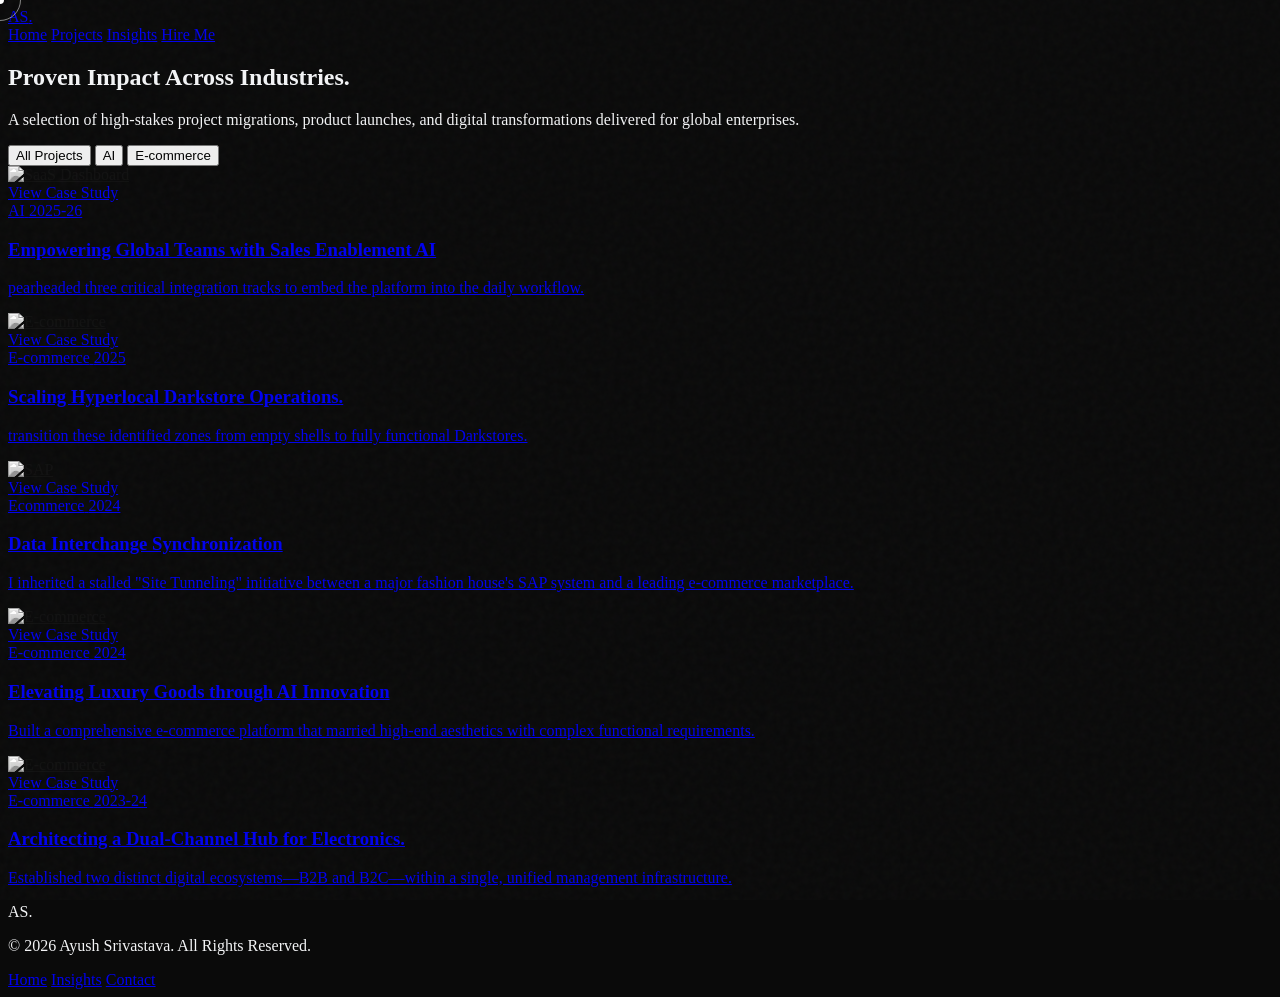
==== all_projects.html @ 6cc7351c "Add files via upload" ====
<!DOCTYPE html>
<html lang="en" class="scroll-smooth">
<head>
    <meta charset="UTF-8">
    <meta name="viewport" content="width=device-width, initial-scale=1.0">
    
    <!-- SEO METADATA -->
    <title>Projects | Ayush Srivastava Portfolio</title>
    <meta name="description" content="Explore the portfolio of Ayush Srivastava, featuring large-scale project management case studies in FinTech, Healthcare, and beyond.">
    <meta name="author" content="Ayush Srivastava">

    <!-- FONTS -->
    <link rel="preconnect" href="https://fonts.googleapis.com">
    <link rel="preconnect" href="https://fonts.gstatic.com" crossorigin>
    <link href="https://fonts.googleapis.com/css2?family=Outfit:wght@300;400;500;700&family=Playfair+Display:ital,wght@0,400;0,600;1,400&display=swap" rel="stylesheet">
    
    <!-- TAILWIND CSS -->
    <script src="https://cdn.tailwindcss.com"></script>
    
    <!-- ICONS -->
    <script src="https://unpkg.com/@phosphor-icons/web"></script>

    <script>
        tailwind.config = {
            theme: {
                extend: {
                    colors: {
                        'brand-dark': '#0a0a0a',
                        'brand-gray': '#1c1c1c',
                        'brand-accent': '#d4af37',
                        'brand-text': '#f3f4f6',
                        'brand-muted': '#9ca3af',
                    },
                    fontFamily: {
                        sans: ['Outfit', 'sans-serif'],
                        serif: ['Playfair Display', 'serif'],
                    },
                }
            }
        }
    </script>

    <style>
        body {
            background-color: #0a0a0a;
            color: #f3f4f6;
            cursor: none;
            overflow-x: hidden;
        }

        /* Reading Progress Bar */
        #progress-bar {
            position: fixed; top: 0; left: 0;
            height: 3px; background: #d4af37;
            width: 0%; z-index: 100;
            box-shadow: 0 0 10px #d4af37;
        }

        /* Custom Scrollbar */
        ::-webkit-scrollbar { width: 6px; }
        ::-webkit-scrollbar-track { background: #0a0a0a; }
        ::-webkit-scrollbar-thumb { background: #333; border-radius: 3px; }

        /* Custom Cursor */
        .cursor-dot, .cursor-outline {
            position: fixed; top: 0; left: 0;
            transform: translate(-50%, -50%);
            border-radius: 50%; z-index: 9999;
            pointer-events: none;
        }
        .cursor-dot { width: 8px; height: 8px; background-color: white; }
        .cursor-outline {
            width: 40px; height: 40px;
            border: 1px solid rgba(255, 255, 255, 0.5);
            transition: width 0.2s, height 0.2s, background-color 0.2s;
        }
        body.hovering .cursor-outline {
            width: 60px; height: 60px;
            background-color: rgba(212, 175, 55, 0.1);
            border-color: #d4af37;
        }

        /* Noise Overlay */
        .noise-overlay {
            position: fixed; top: 0; left: 0; width: 100%; height: 100%;
            pointer-events: none; z-index: 9000; opacity: 0.03;
            background-image: url("data:image/svg+xml,%3Csvg viewBox='0 0 200 200' xmlns='http://www.w3.org/2000/svg'%3E%3Cfilter id='noiseFilter'%3E%3CfeTurbulence type='fractalNoise' baseFrequency='0.65' numOctaves='3' stitchTiles='stitch'/%3E%3C/filter%3E%3Crect width='100%25' height='100%25' filter='url(%23noiseFilter)'/%3E%3C/svg%3E");
        }

        .reveal {
            opacity: 0; transform: translateY(20px);
            transition: all 0.8s cubic-bezier(0.5, 0, 0, 1);
        }
        .reveal.active { opacity: 1; transform: translateY(0); }

        .project-card:hover .project-image {
            transform: scale(1.05);
            filter: grayscale(0);
        }
        
        .project-image {
            transition: all 0.6s cubic-bezier(0.4, 0, 0.2, 1);
            filter: grayscale(1);
        }

        /* Filter Transitions */
        .project-card {
            transition: opacity 0.4s ease, transform 0.4s ease;
        }
        .project-card.hidden {
            display: none;
            opacity: 0;
            transform: scale(0.95);
        }
    </style>
</head>
<body class="antialiased">

    <div id="progress-bar"></div>
    <div class="noise-overlay"></div>
    <div class="cursor-dot"></div>
    <div class="cursor-outline"></div>

    <!-- Navigation -->
    <nav class="fixed w-full z-50 top-0 transition-all duration-300 border-b border-white/5 bg-brand-dark/80 backdrop-blur-md" id="navbar">
        <div class="max-w-7xl mx-auto px-6 py-4 flex justify-between items-center relative">
            <a href="index.html" class="text-2xl font-serif font-bold tracking-tight interactable">AS<span class="text-brand-accent">.</span></a>
            <div class="hidden md:flex items-center gap-8 text-sm uppercase tracking-widest font-light">
                <a href="index.html" class="hover:text-brand-accent transition-colors interactable">Home</a>
                <a href="#" class="text-brand-accent interactable">Projects</a>
                <a href="insights.html" class="hover:text-brand-accent transition-colors interactable">Insights</a>
                <a href="contact.html" class="hover:text-brand-accent transition-colors interactable border border-white/20 px-4 py-2 rounded-full">Hire Me</a>
            </div>
        </div>
    </nav>

    <main class="pt-32 pb-24">
        <!-- Header Section -->
        <section class="max-w-7xl mx-auto px-6 mb-16">
            <div class="max-w-3xl">
                <h1 class="text-5xl md:text-7xl font-serif mb-6 reveal">
                    Proven <span class="text-brand-accent italic">Impact</span> Across Industries.
                </h1>
                <p class="text-brand-muted text-lg font-light leading-relaxed reveal" style="transition-delay: 100ms;">
                    A selection of high-stakes project migrations, product launches, and digital transformations delivered for global enterprises.
                </p>
            </div>
        </section>

        <!-- Filters -->
        <section class="max-w-7xl mx-auto px-6 mb-12 reveal" style="transition-delay: 150ms;">
            <div id="filter-container" class="flex flex-wrap gap-4 border-b border-white/10 pb-6">
                <button data-filter="all" class="filter-btn text-xs uppercase tracking-widest px-6 py-2 rounded-full bg-brand-accent text-brand-dark font-bold interactable transition-all">All Projects</button>
                <button data-filter="ai" class="filter-btn text-xs uppercase tracking-widest px-6 py-2 rounded-full border border-white/10 hover:border-brand-accent text-brand-muted hover:text-brand-accent transition-all interactable">AI</button>
                <!-- <button data-filter="healthcare" class="filter-btn text-xs uppercase tracking-widest px-6 py-2 rounded-full border border-white/10 hover:border-brand-accent text-brand-muted hover:text-brand-accent transition-all interactable">Healthcare</button>
                <button data-filter="saas" class="filter-btn text-xs uppercase tracking-widest px-6 py-2 rounded-full border border-white/10 hover:border-brand-accent text-brand-muted hover:text-brand-accent transition-all interactable">SaaS</button> -->
                <button data-filter="ecommerce" class="filter-btn text-xs uppercase tracking-widest px-6 py-2 rounded-full border border-white/10 hover:border-brand-accent text-brand-muted hover:text-brand-accent transition-all interactable">E-commerce</button>
            </div>
        </section>

        <!-- Project Grid -->
        <section id="project-grid" class="max-w-7xl mx-auto px-6 grid md:grid-cols-2 lg:grid-cols-3 gap-8">
            
            <!-- Project 1 -->

            <a href="project4.html" data-category="ai" class="project-card group reveal block interactable" style="transition-delay: 300ms;">
                <div class="relative aspect-[4/3] rounded-2xl overflow-hidden border border-white/5 mb-6">
                    <img src="https://images.unsplash.com/photo-1460925895917-afdab827c52f?auto=format&fit=crop&q=80" alt="SaaS Dashboard" class="project-image w-full h-full object-cover">
                    <div class="absolute inset-0 bg-brand-dark/40 opacity-0 group-hover:opacity-100 transition-opacity flex items-center justify-center">
                        <span class="text-xs uppercase tracking-[0.3em] font-bold text-white border-b border-brand-accent pb-1">View Case Study</span>
                    </div>
                </div>
                <div class="space-y-2">
                    <div class="flex justify-between items-center">
                        <span class="text-[10px] text-brand-accent uppercase tracking-[0.2em] font-bold">AI</span>
                        <span class="text-[10px] text-brand-muted uppercase tracking-widest">2025-26</span>
                    </div>
                    <h3 class="text-2xl font-serif group-hover:text-brand-accent transition-colors">Empowering Global Teams with Sales Enablement AI</h3>
                    <p class="text-sm text-brand-muted font-light line-clamp-2">pearheaded three critical integration tracks to embed the platform into the daily workflow.</p>
                </div>
            </a>

            <!-- <a href="/projects/project1.html" data-category="ai" class="project-card group reveal block interactable" style="transition-delay: 200ms;">
                <div class="relative aspect-[4/3] rounded-2xl overflow-hidden border border-white/5 mb-6">
                    <img src="https://images.unsplash.com/photo-1551288049-bebda4e38f71?auto=format&fit=crop&q=80" alt="FinTech Migration" class="project-image w-full h-full object-cover">
                    <div class="absolute inset-0 bg-brand-dark/40 opacity-0 group-hover:opacity-100 transition-opacity flex items-center justify-center">
                        <span class="text-xs uppercase tracking-[0.3em] font-bold text-white border-b border-brand-accent pb-1">View Case Study</span>
                    </div>
                </div>
                <div class="space-y-2">
                    <div class="flex justify-between items-center">
                        <span class="text-[10px] text-brand-accent uppercase tracking-[0.2em] font-bold">AI</span>
                        <span class="text-[10px] text-brand-muted uppercase tracking-widest">2025</span>
                    </div>
                    <h3 class="text-2xl font-serif group-hover:text-brand-accent transition-colors">Scaling Revenue Growth with Intelligent Enablement</h3>
                    <p class="text-sm text-brand-muted font-light line-clamp-2">Lead the end-to-end implementation—from initial setup and MVP through to General Availability (GA) for our Sales and Customer Success teams.</p>
                </div>
            </a> -->

            <!-- Project 2 -->
            

            <!-- Project 3 -->
            <a href="project5.html" data-category="ecommerce" class="project-card group reveal block interactable" style="transition-delay: 350ms;">
                <div class="relative aspect-[4/3] rounded-2xl overflow-hidden border border-white/5 mb-6">
                    <img src="https://images.unsplash.com/photo-1586528116311-ad8dd3c8310d?auto=format&fit=crop&q=80" alt="E-commerce" class="project-image w-full h-full object-cover">
                    <div class="absolute inset-0 bg-brand-dark/40 opacity-0 group-hover:opacity-100 transition-opacity flex items-center justify-center">
                        <span class="text-xs uppercase tracking-[0.3em] font-bold text-white border-b border-brand-accent pb-1">View Case Study</span>
                    </div>
                </div>
                <div class="space-y-2">
                    <div class="flex justify-between items-center">
                        <span class="text-[10px] text-brand-accent uppercase tracking-[0.2em] font-bold">E-commerce</span>
                        <span class="text-[10px] text-brand-muted uppercase tracking-widest">2025</span>
                    </div>
                    <h3 class="text-2xl font-serif group-hover:text-brand-accent transition-colors">Scaling Hyperlocal Darkstore Operations.</h3>
                    <p class="text-sm text-brand-muted font-light line-clamp-2"> transition these identified zones from empty shells to fully functional Darkstores.</p>
                </div>
            </a>

            <!-- Project 5 -->
            

            <a href="project3.html" data-category="ecommerce" class="project-card group reveal block interactable" style="transition-delay: 250ms;">
                <div class="relative aspect-[4/3] rounded-2xl overflow-hidden border border-white/5 mb-6">
                    <img src="https://plus.unsplash.com/premium_photo-1740363268539-cd9093c3b5d1?q=80&w=1170&auto=format&fit=crop&ixlib=rb-4.1.0&ixid=M3wxMjA3fDB8MHxwaG90by1wYWdlfHx8fGVufDB8fHx8fA%3D%3D" alt="SAP" class="project-image w-full h-full object-cover">
                    <div class="absolute inset-0 bg-brand-dark/40 opacity-0 group-hover:opacity-100 transition-opacity flex items-center justify-center">
                        <span class="text-xs uppercase tracking-[0.3em] font-bold text-white border-b border-brand-accent pb-1">View Case Study</span>
                    </div>
                </div>
                <div class="space-y-2">
                    <div class="flex justify-between items-center">
                        <span class="text-[10px] text-brand-accent uppercase tracking-[0.2em] font-bold">Ecommerce</span>
                        <span class="text-[10px] text-brand-muted uppercase tracking-widest">2024</span>
                    </div>
                    <h3 class="text-2xl font-serif group-hover:text-brand-accent transition-colors">Data Interchange Synchronization</h3>
                    <p class="text-sm text-brand-muted font-light line-clamp-2"> I inherited a stalled "Site Tunneling" initiative between a major fashion house's SAP system and a leading e-commerce marketplace.</p>
                </div>
            </a>

           

            <a href="project8.html" data-category="ecommerce" class="project-card group reveal block interactable" style="transition-delay: 350ms;">
                <div class="relative aspect-[4/3] rounded-2xl overflow-hidden border border-white/5 mb-6">
                    <img src="https://images.unsplash.com/photo-1515562141207-7a88fb7ce338?auto=format&fit=crop&q=80" alt="E-commerce" class="project-image w-full h-full object-cover">
                    <div class="absolute inset-0 bg-brand-dark/40 opacity-0 group-hover:opacity-100 transition-opacity flex items-center justify-center">
                        <span class="text-xs uppercase tracking-[0.3em] font-bold text-white border-b border-brand-accent pb-1">View Case Study</span>
                    </div>
                </div>
                <div class="space-y-2">
                    <div class="flex justify-between items-center">
                        <span class="text-[10px] text-brand-accent uppercase tracking-[0.2em] font-bold">E-commerce</span>
                        <span class="text-[10px] text-brand-muted uppercase tracking-widest">2024</span>
                    </div>
                    <h3 class="text-2xl font-serif group-hover:text-brand-accent transition-colors">Elevating Luxury Goods through AI Innovation</h3>
                    <p class="text-sm text-brand-muted font-light line-clamp-2">Built a comprehensive e-commerce platform that married high-end aesthetics with complex functional requirements.</p>
                </div>
            </a>


            <!-- Project 6 -->
            <a href="project6.html" data-category="ecommerce" class="project-card group reveal block interactable" style="transition-delay: 350ms;">
                <div class="relative aspect-[4/3] rounded-2xl overflow-hidden border border-white/5 mb-6">
                    <img src="https://images.unsplash.com/photo-1551288049-bebda4e38f71?auto=format&fit=crop&q=80" alt="E-commerce" class="project-image w-full h-full object-cover">
                    <div class="absolute inset-0 bg-brand-dark/40 opacity-0 group-hover:opacity-100 transition-opacity flex items-center justify-center">
                        <span class="text-xs uppercase tracking-[0.3em] font-bold text-white border-b border-brand-accent pb-1">View Case Study</span>
                    </div>
                </div>
                <div class="space-y-2">
                    <div class="flex justify-between items-center">
                        <span class="text-[10px] text-brand-accent uppercase tracking-[0.2em] font-bold">E-commerce</span>
                        <span class="text-[10px] text-brand-muted uppercase tracking-widest">2023-24</span>
                    </div>
                    <h3 class="text-2xl font-serif group-hover:text-brand-accent transition-colors">Architecting a Dual-Channel Hub for Electronics.</h3>
                    <p class="text-sm text-brand-muted font-light line-clamp-2">Established two distinct digital ecosystems—B2B and B2C—within a single, unified management infrastructure.</p>
                </div>
            </a>

            <!-- Project 8 -->
            

            <!-- Project 9 -->
            <!-- <a href="/projects/project5.html" data-category="ecommerce" class="project-card group reveal block interactable" style="transition-delay: 350ms;">
                <div class="relative aspect-[4/3] rounded-2xl overflow-hidden border border-white/5 mb-6">
                    <img src="https://images.unsplash.com/photo-1557821552-17105176677c?auto=format&fit=crop&q=80" alt="E-commerce" class="project-image w-full h-full object-cover">
                    <div class="absolute inset-0 bg-brand-dark/40 opacity-0 group-hover:opacity-100 transition-opacity flex items-center justify-center">
                        <span class="text-xs uppercase tracking-[0.3em] font-bold text-white border-b border-brand-accent pb-1">View Case Study</span>
                    </div>
                </div>
                <div class="space-y-2">
                    <div class="flex justify-between items-center">
                        <span class="text-[10px] text-brand-accent uppercase tracking-[0.2em] font-bold">E-commerce</span>
                        <span class="text-[10px] text-brand-muted uppercase tracking-widest">2022</span>
                    </div>
                    <h3 class="text-2xl font-serif group-hover:text-brand-accent transition-colors">Omnichannel Logistics Engine</h3>
                    <p class="text-sm text-brand-muted font-light line-clamp-2">Optimizing supply chain logic to improve last-mile delivery times by 22%.</p>
                </div>
            </a> -->

        </section>
    </main>

    <!-- Footer -->
    <footer class="border-t border-white/10 py-12 bg-black relative z-10">
        <div class="max-w-7xl mx-auto px-6 flex flex-col md:flex-row justify-between items-center gap-6">
            <div class="flex flex-col items-center md:items-start gap-4">
                <div class="text-2xl font-serif font-bold tracking-tight">AS<span class="text-brand-accent">.</span></div>
                <div class="flex gap-5">
                    <a href="https://www.linkedin.com/in/ayushh-srrivastava" target="_blank" class="text-brand-muted hover:text-brand-accent transition-colors interactable text-xl"><i class="ph ph-linkedin-logo"></i></a>
                    <a href="https://instagram.com/ayushh.info" target="_blank" class="text-brand-muted hover:text-brand-accent transition-colors interactable text-xl"><i class="ph ph-instagram-logo"></i></a>
                    <a href="https://wa.me/917310106555" target="_blank" class="text-brand-muted hover:text-brand-accent transition-colors interactable text-xl"><i class="ph ph-whatsapp-logo"></i></a>
                </div>
            </div>
            <div class="text-brand-muted text-sm text-center md:text-right">
                <p>&copy; 2026 Ayush Srivastava. All Rights Reserved.</p>
                <div class="flex gap-4 justify-center md:justify-end mt-2">
                    <a href="index.html" class="hover:text-brand-accent transition-colors">Home</a>
                    <a href="insights.html" class="hover:text-brand-accent transition-colors">Insights</a>
                    <a href="contact.html" class="hover:text-brand-accent transition-colors">Contact</a>
                </div>
            </div>
        </div>
    </footer>

    <script>
        document.addEventListener('DOMContentLoaded', () => {
            
            // 1. Progress Bar Logic
            window.addEventListener('scroll', () => {
                const winScroll = document.body.scrollTop || document.documentElement.scrollTop;
                const height = document.documentElement.scrollHeight - document.documentElement.clientHeight;
                const scrolled = (winScroll / height) * 100;
                document.getElementById("progress-bar").style.width = scrolled + "%";
            });

            // 2. Custom Cursor
            const cursorDot = document.querySelector('.cursor-dot');
            const cursorOutline = document.querySelector('.cursor-outline');
            const interactables = document.querySelectorAll('.interactable, a, button');

            window.addEventListener('mousemove', (e) => {
                const posX = e.clientX;
                const posY = e.clientY;
                cursorDot.style.left = `${posX}px`;
                cursorDot.style.top = `${posY}px`;
                cursorOutline.animate({ left: `${posX}px`, top: `${posY}px` }, { duration: 500, fill: "forwards" });
            });

            interactables.forEach(el => {
                el.addEventListener('mouseenter', () => document.body.classList.add('hovering'));
                el.addEventListener('mouseleave', () => document.body.classList.remove('hovering'));
            });

            // 3. Scroll Reveal
            const revealElements = document.querySelectorAll('.reveal');
            const revealObserver = new IntersectionObserver((entries) => {
                entries.forEach(entry => {
                    if (entry.isIntersecting) {
                        entry.target.classList.add('active');
                    }
                });
            }, { threshold: 0.1 });
            revealElements.forEach(el => revealObserver.observe(el));

            // 4. Filtering Logic
            const filterButtons = document.querySelectorAll('.filter-btn');
            const projectCards = document.querySelectorAll('.project-card');

            filterButtons.forEach(btn => {
                btn.addEventListener('click', () => {
                    const filterValue = btn.getAttribute('data-filter');

                    // Update button active states
                    filterButtons.forEach(b => {
                        b.classList.remove('bg-brand-accent', 'text-brand-dark', 'font-bold');
                        b.classList.add('border', 'border-white/10', 'text-brand-muted');
                    });
                    btn.classList.add('bg-brand-accent', 'text-brand-dark', 'font-bold');
                    btn.classList.remove('border', 'border-white/10', 'text-brand-muted');

                    // Filter cards
                    projectCards.forEach(card => {
                        const category = card.getAttribute('data-category');
                        
                        if (filterValue === 'all' || category === filterValue) {
                            card.classList.remove('hidden');
                            // Re-trigger reveal animation if hidden before
                            setTimeout(() => {
                                card.style.opacity = '1';
                                card.style.transform = 'scale(1)';
                            }, 50);
                        } else {
                            card.classList.add('hidden');
                        }
                    });
                });
            });
        });
    </script>
</body>
</html>
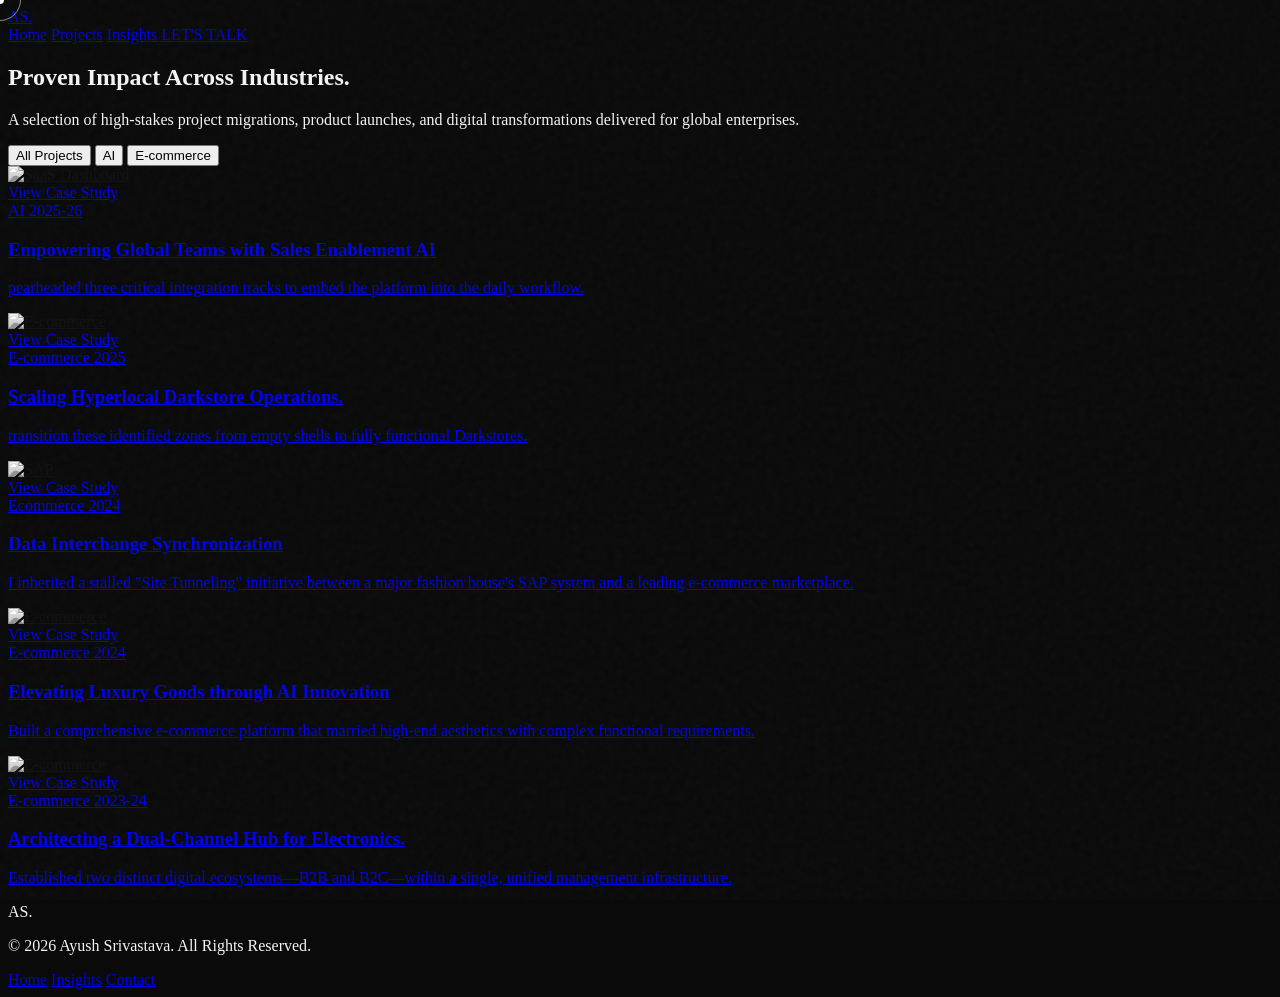
==== commit 1b1da596: "Update all_projects.html" ====
--- a/all_projects.html
+++ b/all_projects.html
@@ -13,6 +13,11 @@
     <link rel="preconnect" href="https://fonts.googleapis.com">
     <link rel="preconnect" href="https://fonts.gstatic.com" crossorigin>
     <link href="https://fonts.googleapis.com/css2?family=Outfit:wght@300;400;500;700&family=Playfair+Display:ital,wght@0,400;0,600;1,400&display=swap" rel="stylesheet">
+
+    <link rel="canonical" href="https://ayushhsrrivastava.github.io/all_projects.html">
+
+    <link rel="icon" type="image/png" sizes="48x48" href="/favicon.png">
+    <link rel="shortcut icon" href="/favicon.png">
     
     <!-- TAILWIND CSS -->
     <script src="https://cdn.tailwindcss.com"></script>
@@ -129,7 +134,7 @@
                 <a href="index.html" class="hover:text-brand-accent transition-colors interactable">Home</a>
                 <a href="#" class="text-brand-accent interactable">Projects</a>
                 <a href="insights.html" class="hover:text-brand-accent transition-colors interactable">Insights</a>
-                <a href="contact.html" class="hover:text-brand-accent transition-colors interactable border border-white/20 px-4 py-2 rounded-full">Hire Me</a>
+                <a href="contact.html" class="hover:text-brand-accent transition-colors interactable border border-white/20 px-4 py-2 rounded-full">LET'S TALK</a>
             </div>
         </div>
     </nav>
@@ -398,4 +403,4 @@
         });
     </script>
 </body>
-</html>+</html>
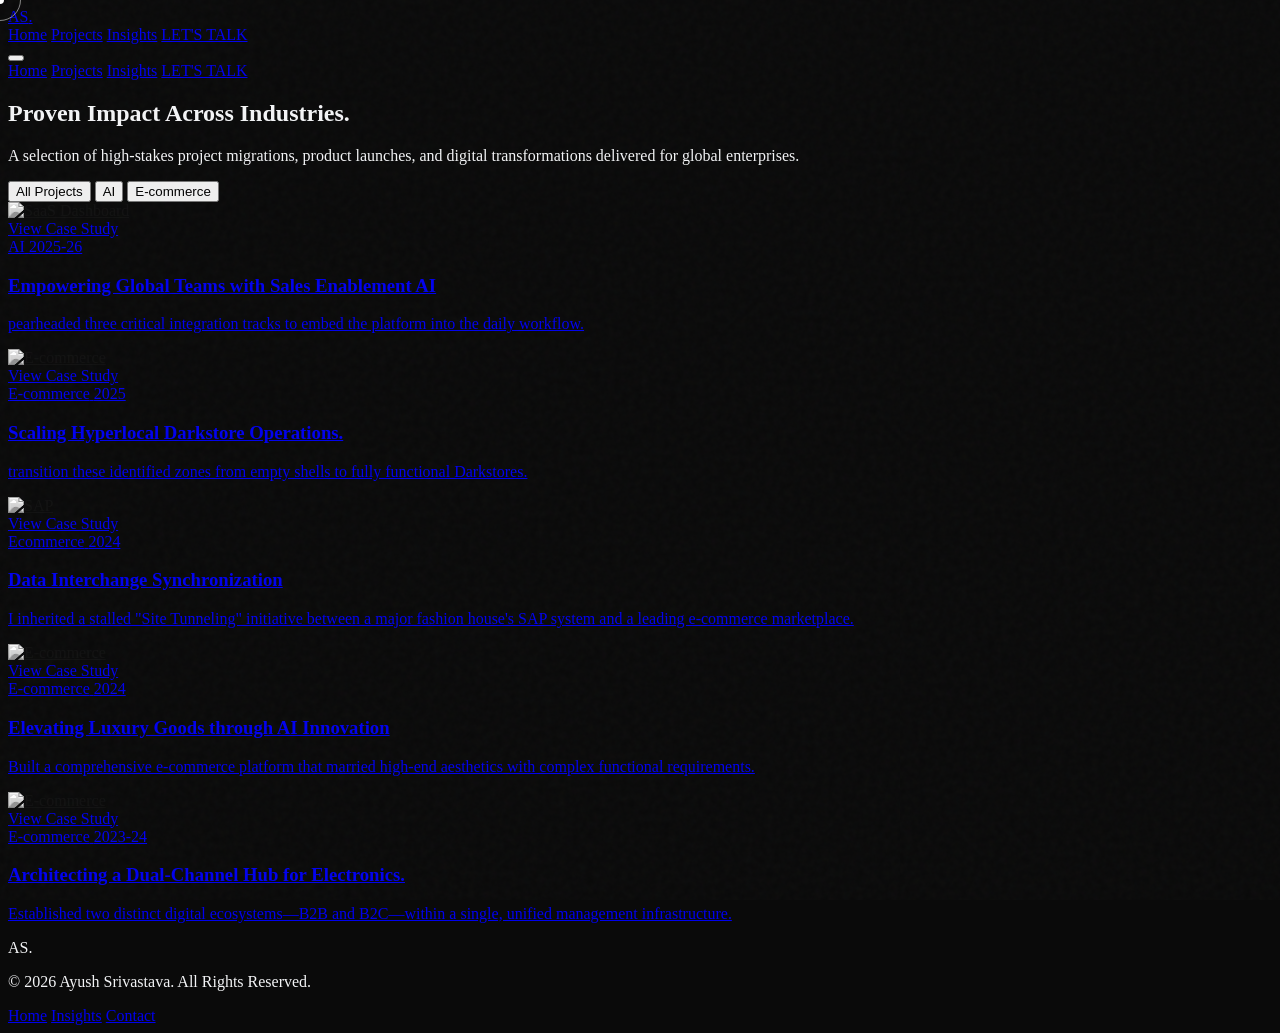
==== commit 850308c6: "Update all_projects.html" ====
--- a/all_projects.html
+++ b/all_projects.html
@@ -130,12 +130,25 @@
     <nav class="fixed w-full z-50 top-0 transition-all duration-300 border-b border-white/5 bg-brand-dark/80 backdrop-blur-md" id="navbar">
         <div class="max-w-7xl mx-auto px-6 py-4 flex justify-between items-center relative">
             <a href="index.html" class="text-2xl font-serif font-bold tracking-tight interactable">AS<span class="text-brand-accent">.</span></a>
+            
             <div class="hidden md:flex items-center gap-8 text-sm uppercase tracking-widest font-light">
                 <a href="index.html" class="hover:text-brand-accent transition-colors interactable">Home</a>
                 <a href="#" class="text-brand-accent interactable">Projects</a>
                 <a href="insights.html" class="hover:text-brand-accent transition-colors interactable">Insights</a>
                 <a href="contact.html" class="hover:text-brand-accent transition-colors interactable border border-white/20 px-4 py-2 rounded-full">LET'S TALK</a>
             </div>
+    
+            <button id="menu-btn" class="md:hidden flex flex-col gap-1.5 z-50 focus:outline-none">
+                <span class="w-6 h-0.5 bg-white transition-all duration-300" id="line1"></span>
+                <span class="w-6 h-0.5 bg-white transition-all duration-300" id="line2"></span>
+            </button>
+        </div>
+    
+        <div id="mobile-menu" class="fixed inset-0 bg-brand-dark/95 backdrop-blur-xl flex flex-col items-center justify-center gap-8 text-xl uppercase tracking-[0.2em] font-light transition-all duration-500 opacity-0 pointer-events-none translate-y-[-10px]">
+            <a href="index.html" class="hover:text-brand-accent transition-colors">Home</a>
+            <a href="#" class="text-brand-accent">Projects</a>
+            <a href="insights.html" class="hover:text-brand-accent transition-colors">Insights</a>
+            <a href="contact.html" class="mt-4 border border-white/20 px-8 py-3 rounded-full hover:bg-white hover:text-brand-dark transition-all">LET'S TALK</a>
         </div>
     </nav>
 
@@ -354,6 +367,25 @@
             interactables.forEach(el => {
                 el.addEventListener('mouseenter', () => document.body.classList.add('hovering'));
                 el.addEventListener('mouseleave', () => document.body.classList.remove('hovering'));
+            });
+
+            const menuBtn = document.getElementById('menu-btn');
+            const mobileMenu = document.getElementById('mobile-menu');
+            const line1 = document.getElementById('line1');
+            const line2 = document.getElementById('line2');
+            
+            menuBtn.addEventListener('click', () => {
+                // Toggle Menu Visibility
+                mobileMenu.classList.toggle('opacity-0');
+                mobileMenu.classList.toggle('pointer-events-none');
+                mobileMenu.classList.toggle('translate-y-[-10px]');
+                mobileMenu.classList.toggle('translate-y-0');
+            
+                // Animate Hamburger to X
+                line1.classList.toggle('rotate-45');
+                line1.classList.toggle('translate-y-[4px]');
+                line2.classList.toggle('-rotate-45');
+                line2.classList.toggle('-translate-y-[4px]');
             });
 
             // 3. Scroll Reveal
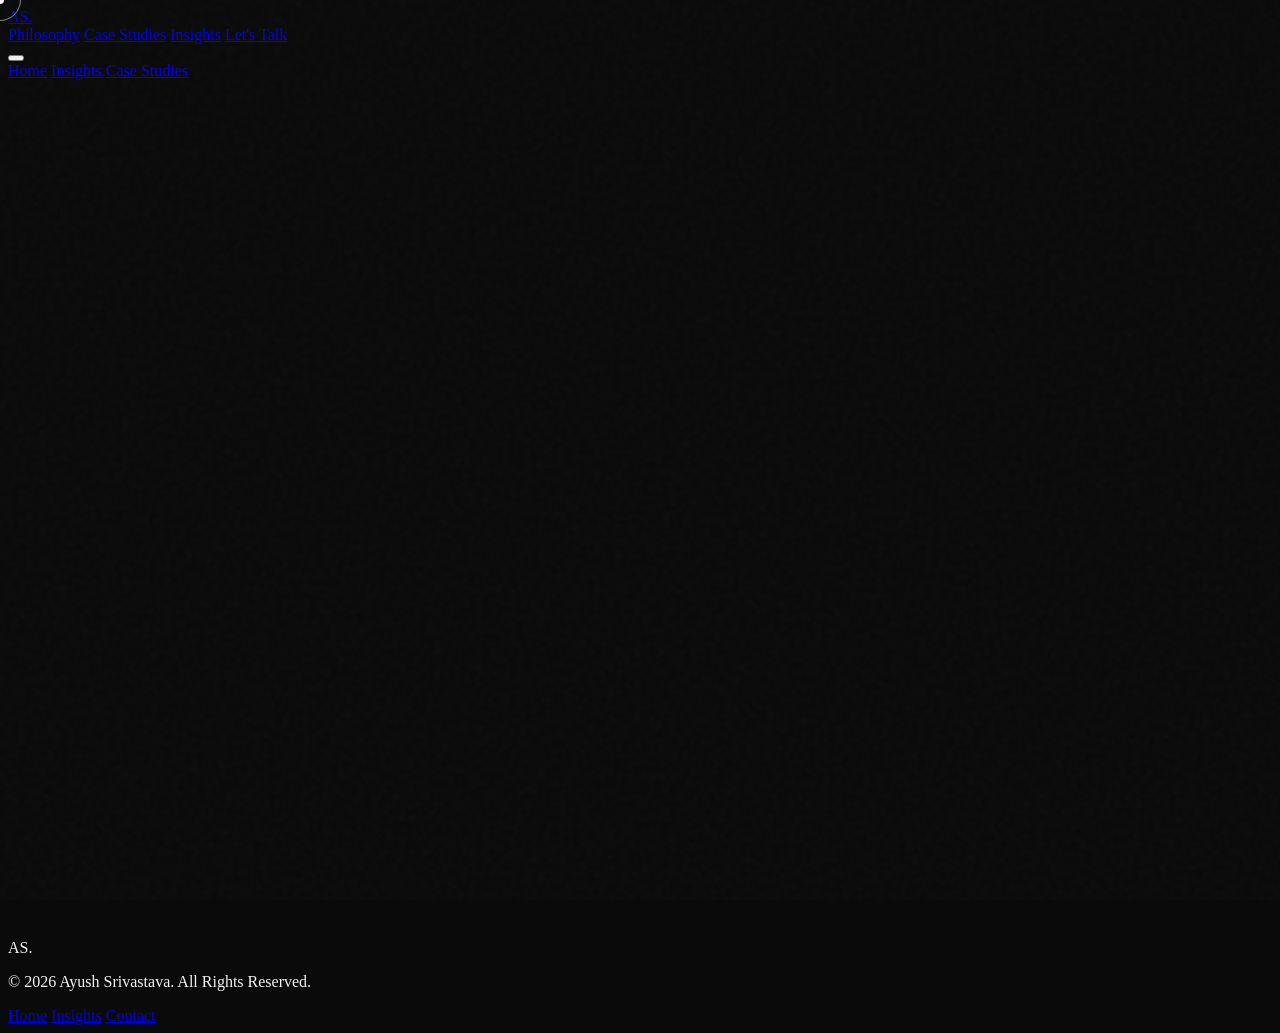
==== commit 434f87ec: "Update all_projects.html" ====
--- a/all_projects.html
+++ b/all_projects.html
@@ -127,28 +127,28 @@
     <div class="cursor-outline"></div>
 
     <!-- Navigation -->
-    <nav class="fixed w-full z-50 top-0 transition-all duration-300 border-b border-white/5 bg-brand-dark/80 backdrop-blur-md" id="navbar">
-        <div class="max-w-7xl mx-auto px-6 py-4 flex justify-between items-center relative">
+    <nav class="fixed w-full z-50 top-0 transition-all duration-300" id="navbar">
+        <div class="absolute inset-0 bg-brand-dark/80 backdrop-blur-md border-b border-white/5"></div>
+        <div class="max-w-7xl mx-auto px-6 py-4 relative flex justify-between items-center">
             <a href="index.html" class="text-2xl font-serif font-bold tracking-tight interactable">AS<span class="text-brand-accent">.</span></a>
             
-            <div class="hidden md:flex items-center gap-8 text-sm uppercase tracking-widest font-light">
-                <a href="index.html" class="hover:text-brand-accent transition-colors interactable">Home</a>
-                <a href="#" class="text-brand-accent interactable">Projects</a>
-                <a href="insights.html" class="hover:text-brand-accent transition-colors interactable">Insights</a>
-                <a href="contact.html" class="hover:text-brand-accent transition-colors interactable border border-white/20 px-4 py-2 rounded-full">LET'S TALK</a>
+            <div class="hidden md:flex space-x-8 text-sm uppercase tracking-widest font-light">
+                <a href="index.html#about" class="hover:text-brand-accent transition-colors interactable">Philosophy</a>
+                <a href="#" class="text-brand-accent interactable">Case Studies</a> <!-- Active State -->
+                <a href="insights.html" class="hover:text-brand-accent transition-colors interactable">Insights</a> 
+                <a href="contact.html" class="px-5 py-2 border border-white/20 rounded-full hover:bg-brand-accent hover:text-brand-dark hover:border-brand-accent transition-all interactable">Let's Talk</a>
             </div>
-    
-            <button id="menu-btn" class="md:hidden flex flex-col gap-1.5 z-50 focus:outline-none">
-                <span class="w-6 h-0.5 bg-white transition-all duration-300" id="line1"></span>
-                <span class="w-6 h-0.5 bg-white transition-all duration-300" id="line2"></span>
+
+            <!-- Mobile Menu Toggle -->
+            <button class="md:hidden text-2xl interactable" onclick="document.getElementById('mobile-menu').classList.toggle('hidden')">
+                <i class="ph ph-list"></i>
             </button>
         </div>
-    
-        <div id="mobile-menu" class="fixed inset-0 bg-brand-dark/95 backdrop-blur-xl flex flex-col items-center justify-center gap-8 text-xl uppercase tracking-[0.2em] font-light transition-all duration-500 opacity-0 pointer-events-none translate-y-[-10px]">
-            <a href="index.html" class="hover:text-brand-accent transition-colors">Home</a>
-            <a href="#" class="text-brand-accent">Projects</a>
-            <a href="insights.html" class="hover:text-brand-accent transition-colors">Insights</a>
-            <a href="contact.html" class="mt-4 border border-white/20 px-8 py-3 rounded-full hover:bg-white hover:text-brand-dark transition-all">LET'S TALK</a>
+        
+        <div id="mobile-menu" class="hidden md:hidden absolute w-full bg-brand-dark border-b border-white/10 p-6 flex flex-col space-y-4">
+            <a href="index.html" class="text-lg">Home</a>
+            <a href="insights.html" class="text-lg">Insights</a>
+            <a href="#" class="text-brand-accent">Case Studies</a>
         </div>
     </nav>
 
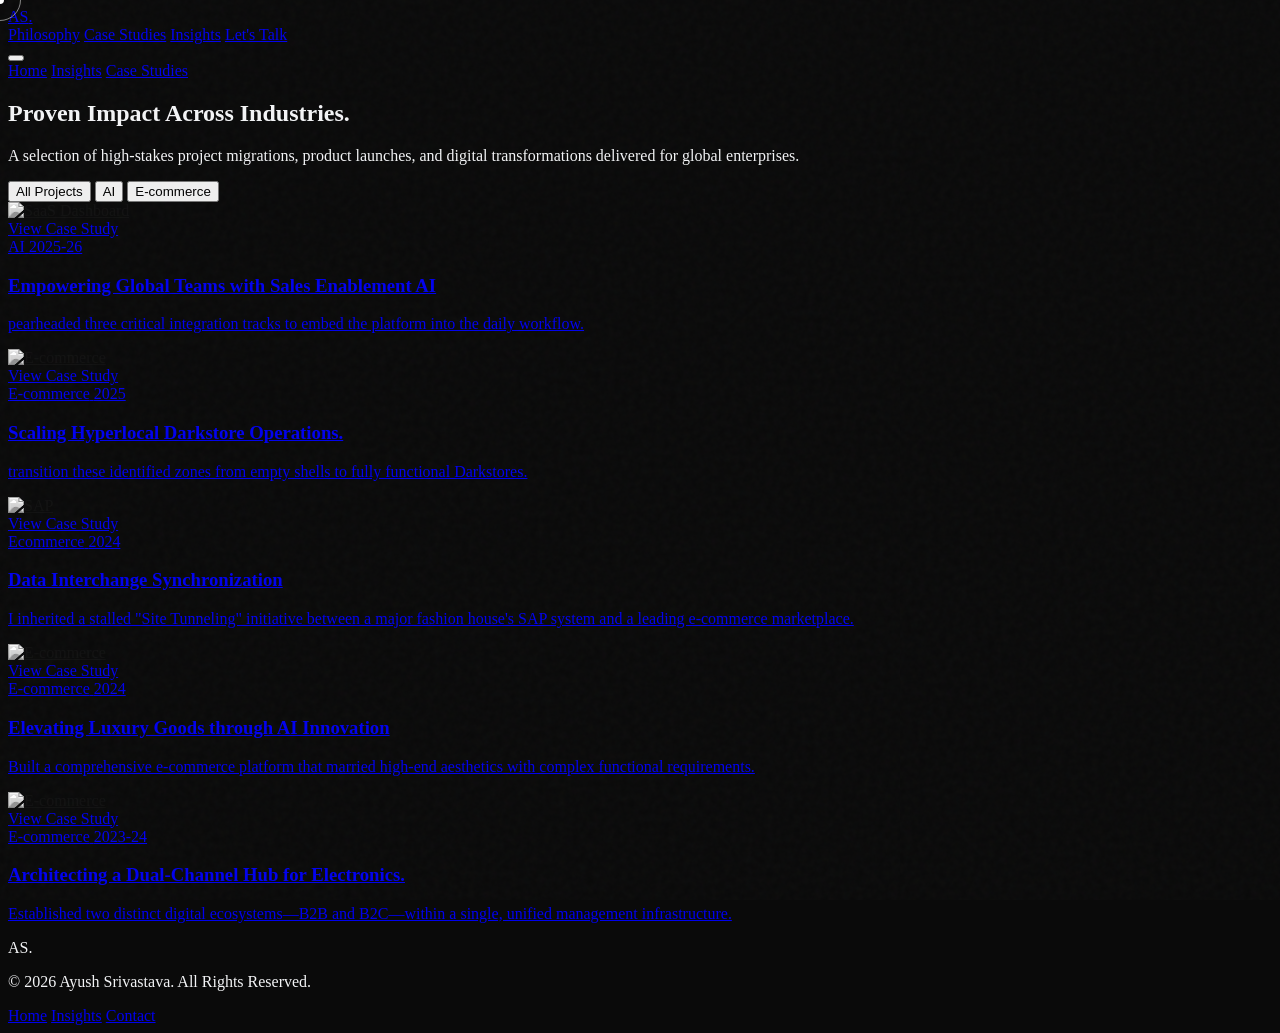
==== commit df6b7f18: "Update all_projects.html" ====
--- a/all_projects.html
+++ b/all_projects.html
@@ -369,24 +369,7 @@
                 el.addEventListener('mouseleave', () => document.body.classList.remove('hovering'));
             });
 
-            const menuBtn = document.getElementById('menu-btn');
-            const mobileMenu = document.getElementById('mobile-menu');
-            const line1 = document.getElementById('line1');
-            const line2 = document.getElementById('line2');
-            
-            menuBtn.addEventListener('click', () => {
-                // Toggle Menu Visibility
-                mobileMenu.classList.toggle('opacity-0');
-                mobileMenu.classList.toggle('pointer-events-none');
-                mobileMenu.classList.toggle('translate-y-[-10px]');
-                mobileMenu.classList.toggle('translate-y-0');
-            
-                // Animate Hamburger to X
-                line1.classList.toggle('rotate-45');
-                line1.classList.toggle('translate-y-[4px]');
-                line2.classList.toggle('-rotate-45');
-                line2.classList.toggle('-translate-y-[4px]');
-            });
+            
 
             // 3. Scroll Reveal
             const revealElements = document.querySelectorAll('.reveal');
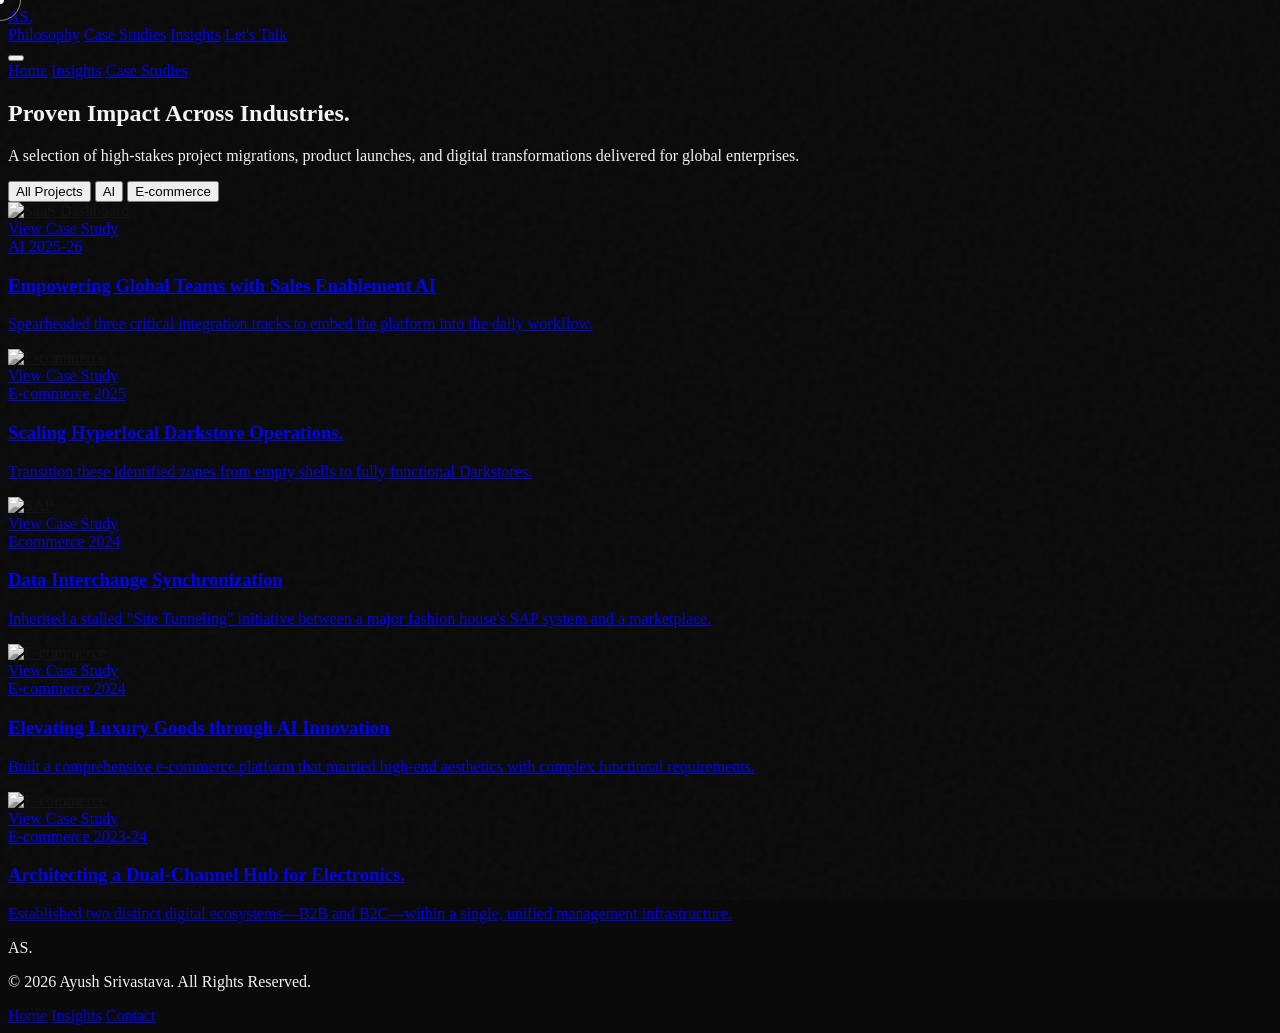
==== commit d76afe18: "Update all_projects.html" ====
--- a/all_projects.html
+++ b/all_projects.html
@@ -113,7 +113,7 @@
             transition: opacity 0.4s ease, transform 0.4s ease;
         }
         .project-card.hidden {
-            display: none;
+            display: none !important;
             opacity: 0;
             transform: scale(0.95);
         }
@@ -134,12 +134,11 @@
             
             <div class="hidden md:flex space-x-8 text-sm uppercase tracking-widest font-light">
                 <a href="index.html#about" class="hover:text-brand-accent transition-colors interactable">Philosophy</a>
-                <a href="#" class="text-brand-accent interactable">Case Studies</a> <!-- Active State -->
+                <a href="#" class="text-brand-accent interactable">Case Studies</a> 
                 <a href="insights.html" class="hover:text-brand-accent transition-colors interactable">Insights</a> 
                 <a href="contact.html" class="px-5 py-2 border border-white/20 rounded-full hover:bg-brand-accent hover:text-brand-dark hover:border-brand-accent transition-all interactable">Let's Talk</a>
             </div>
 
-            <!-- Mobile Menu Toggle -->
             <button class="md:hidden text-2xl interactable" onclick="document.getElementById('mobile-menu').classList.toggle('hidden')">
                 <i class="ph ph-list"></i>
             </button>
@@ -170,8 +169,6 @@
             <div id="filter-container" class="flex flex-wrap gap-4 border-b border-white/10 pb-6">
                 <button data-filter="all" class="filter-btn text-xs uppercase tracking-widest px-6 py-2 rounded-full bg-brand-accent text-brand-dark font-bold interactable transition-all">All Projects</button>
                 <button data-filter="ai" class="filter-btn text-xs uppercase tracking-widest px-6 py-2 rounded-full border border-white/10 hover:border-brand-accent text-brand-muted hover:text-brand-accent transition-all interactable">AI</button>
-                <!-- <button data-filter="healthcare" class="filter-btn text-xs uppercase tracking-widest px-6 py-2 rounded-full border border-white/10 hover:border-brand-accent text-brand-muted hover:text-brand-accent transition-all interactable">Healthcare</button>
-                <button data-filter="saas" class="filter-btn text-xs uppercase tracking-widest px-6 py-2 rounded-full border border-white/10 hover:border-brand-accent text-brand-muted hover:text-brand-accent transition-all interactable">SaaS</button> -->
                 <button data-filter="ecommerce" class="filter-btn text-xs uppercase tracking-widest px-6 py-2 rounded-full border border-white/10 hover:border-brand-accent text-brand-muted hover:text-brand-accent transition-all interactable">E-commerce</button>
             </div>
         </section>
@@ -180,7 +177,6 @@
         <section id="project-grid" class="max-w-7xl mx-auto px-6 grid md:grid-cols-2 lg:grid-cols-3 gap-8">
             
             <!-- Project 1 -->
-
             <a href="project4.html" data-category="ai" class="project-card group reveal block interactable" style="transition-delay: 300ms;">
                 <div class="relative aspect-[4/3] rounded-2xl overflow-hidden border border-white/5 mb-6">
                     <img src="https://images.unsplash.com/photo-1460925895917-afdab827c52f?auto=format&fit=crop&q=80" alt="SaaS Dashboard" class="project-image w-full h-full object-cover">
@@ -194,31 +190,11 @@
                         <span class="text-[10px] text-brand-muted uppercase tracking-widest">2025-26</span>
                     </div>
                     <h3 class="text-2xl font-serif group-hover:text-brand-accent transition-colors">Empowering Global Teams with Sales Enablement AI</h3>
-                    <p class="text-sm text-brand-muted font-light line-clamp-2">pearheaded three critical integration tracks to embed the platform into the daily workflow.</p>
-                </div>
-            </a>
-
-            <!-- <a href="/projects/project1.html" data-category="ai" class="project-card group reveal block interactable" style="transition-delay: 200ms;">
-                <div class="relative aspect-[4/3] rounded-2xl overflow-hidden border border-white/5 mb-6">
-                    <img src="https://images.unsplash.com/photo-1551288049-bebda4e38f71?auto=format&fit=crop&q=80" alt="FinTech Migration" class="project-image w-full h-full object-cover">
-                    <div class="absolute inset-0 bg-brand-dark/40 opacity-0 group-hover:opacity-100 transition-opacity flex items-center justify-center">
-                        <span class="text-xs uppercase tracking-[0.3em] font-bold text-white border-b border-brand-accent pb-1">View Case Study</span>
-                    </div>
-                </div>
-                <div class="space-y-2">
-                    <div class="flex justify-between items-center">
-                        <span class="text-[10px] text-brand-accent uppercase tracking-[0.2em] font-bold">AI</span>
-                        <span class="text-[10px] text-brand-muted uppercase tracking-widest">2025</span>
-                    </div>
-                    <h3 class="text-2xl font-serif group-hover:text-brand-accent transition-colors">Scaling Revenue Growth with Intelligent Enablement</h3>
-                    <p class="text-sm text-brand-muted font-light line-clamp-2">Lead the end-to-end implementation—from initial setup and MVP through to General Availability (GA) for our Sales and Customer Success teams.</p>
-                </div>
-            </a> -->
+                    <p class="text-sm text-brand-muted font-light line-clamp-2">Spearheaded three critical integration tracks to embed the platform into the daily workflow.</p>
+                </div>
+            </a>
 
             <!-- Project 2 -->
-            
-
-            <!-- Project 3 -->
             <a href="project5.html" data-category="ecommerce" class="project-card group reveal block interactable" style="transition-delay: 350ms;">
                 <div class="relative aspect-[4/3] rounded-2xl overflow-hidden border border-white/5 mb-6">
                     <img src="https://images.unsplash.com/photo-1586528116311-ad8dd3c8310d?auto=format&fit=crop&q=80" alt="E-commerce" class="project-image w-full h-full object-cover">
@@ -232,16 +208,14 @@
                         <span class="text-[10px] text-brand-muted uppercase tracking-widest">2025</span>
                     </div>
                     <h3 class="text-2xl font-serif group-hover:text-brand-accent transition-colors">Scaling Hyperlocal Darkstore Operations.</h3>
-                    <p class="text-sm text-brand-muted font-light line-clamp-2"> transition these identified zones from empty shells to fully functional Darkstores.</p>
-                </div>
-            </a>
-
-            <!-- Project 5 -->
-            
-
+                    <p class="text-sm text-brand-muted font-light line-clamp-2">Transition these identified zones from empty shells to fully functional Darkstores.</p>
+                </div>
+            </a>
+
+            <!-- Project 3 -->
             <a href="project3.html" data-category="ecommerce" class="project-card group reveal block interactable" style="transition-delay: 250ms;">
                 <div class="relative aspect-[4/3] rounded-2xl overflow-hidden border border-white/5 mb-6">
-                    <img src="https://plus.unsplash.com/premium_photo-1740363268539-cd9093c3b5d1?q=80&w=1170&auto=format&fit=crop&ixlib=rb-4.1.0&ixid=M3wxMjA3fDB8MHxwaG90by1wYWdlfHx8fGVufDB8fHx8fA%3D%3D" alt="SAP" class="project-image w-full h-full object-cover">
+                    <img src="https://plus.unsplash.com/premium_photo-1740363268539-cd9093c3b5d1?q=80&w=1170&auto=format&fit=crop" alt="SAP" class="project-image w-full h-full object-cover">
                     <div class="absolute inset-0 bg-brand-dark/40 opacity-0 group-hover:opacity-100 transition-opacity flex items-center justify-center">
                         <span class="text-xs uppercase tracking-[0.3em] font-bold text-white border-b border-brand-accent pb-1">View Case Study</span>
                     </div>
@@ -252,12 +226,11 @@
                         <span class="text-[10px] text-brand-muted uppercase tracking-widest">2024</span>
                     </div>
                     <h3 class="text-2xl font-serif group-hover:text-brand-accent transition-colors">Data Interchange Synchronization</h3>
-                    <p class="text-sm text-brand-muted font-light line-clamp-2"> I inherited a stalled "Site Tunneling" initiative between a major fashion house's SAP system and a leading e-commerce marketplace.</p>
-                </div>
-            </a>
-
-           
-
+                    <p class="text-sm text-brand-muted font-light line-clamp-2">Inherited a stalled "Site Tunneling" initiative between a major fashion house's SAP system and a marketplace.</p>
+                </div>
+            </a>
+
+            <!-- Project 4 -->
             <a href="project8.html" data-category="ecommerce" class="project-card group reveal block interactable" style="transition-delay: 350ms;">
                 <div class="relative aspect-[4/3] rounded-2xl overflow-hidden border border-white/5 mb-6">
                     <img src="https://images.unsplash.com/photo-1515562141207-7a88fb7ce338?auto=format&fit=crop&q=80" alt="E-commerce" class="project-image w-full h-full object-cover">
@@ -275,8 +248,7 @@
                 </div>
             </a>
 
-
-            <!-- Project 6 -->
+            <!-- Project 5 -->
             <a href="project6.html" data-category="ecommerce" class="project-card group reveal block interactable" style="transition-delay: 350ms;">
                 <div class="relative aspect-[4/3] rounded-2xl overflow-hidden border border-white/5 mb-6">
                     <img src="https://images.unsplash.com/photo-1551288049-bebda4e38f71?auto=format&fit=crop&q=80" alt="E-commerce" class="project-image w-full h-full object-cover">
@@ -293,27 +265,6 @@
                     <p class="text-sm text-brand-muted font-light line-clamp-2">Established two distinct digital ecosystems—B2B and B2C—within a single, unified management infrastructure.</p>
                 </div>
             </a>
-
-            <!-- Project 8 -->
-            
-
-            <!-- Project 9 -->
-            <!-- <a href="/projects/project5.html" data-category="ecommerce" class="project-card group reveal block interactable" style="transition-delay: 350ms;">
-                <div class="relative aspect-[4/3] rounded-2xl overflow-hidden border border-white/5 mb-6">
-                    <img src="https://images.unsplash.com/photo-1557821552-17105176677c?auto=format&fit=crop&q=80" alt="E-commerce" class="project-image w-full h-full object-cover">
-                    <div class="absolute inset-0 bg-brand-dark/40 opacity-0 group-hover:opacity-100 transition-opacity flex items-center justify-center">
-                        <span class="text-xs uppercase tracking-[0.3em] font-bold text-white border-b border-brand-accent pb-1">View Case Study</span>
-                    </div>
-                </div>
-                <div class="space-y-2">
-                    <div class="flex justify-between items-center">
-                        <span class="text-[10px] text-brand-accent uppercase tracking-[0.2em] font-bold">E-commerce</span>
-                        <span class="text-[10px] text-brand-muted uppercase tracking-widest">2022</span>
-                    </div>
-                    <h3 class="text-2xl font-serif group-hover:text-brand-accent transition-colors">Omnichannel Logistics Engine</h3>
-                    <p class="text-sm text-brand-muted font-light line-clamp-2">Optimizing supply chain logic to improve last-mile delivery times by 22%.</p>
-                </div>
-            </a> -->
 
         </section>
     </main>
@@ -369,8 +320,6 @@
                 el.addEventListener('mouseleave', () => document.body.classList.remove('hovering'));
             });
 
-            
-
             // 3. Scroll Reveal
             const revealElements = document.querySelectorAll('.reveal');
             const revealObserver = new IntersectionObserver((entries) => {
@@ -404,10 +353,11 @@
                         
                         if (filterValue === 'all' || category === filterValue) {
                             card.classList.remove('hidden');
-                            // Re-trigger reveal animation if hidden before
+                            // Ensure it's visible after removing hidden
                             setTimeout(() => {
+                                card.classList.add('active'); // Re-trigger reveal visibility
                                 card.style.opacity = '1';
-                                card.style.transform = 'scale(1)';
+                                card.style.transform = 'translateY(0)';
                             }, 50);
                         } else {
                             card.classList.add('hidden');
